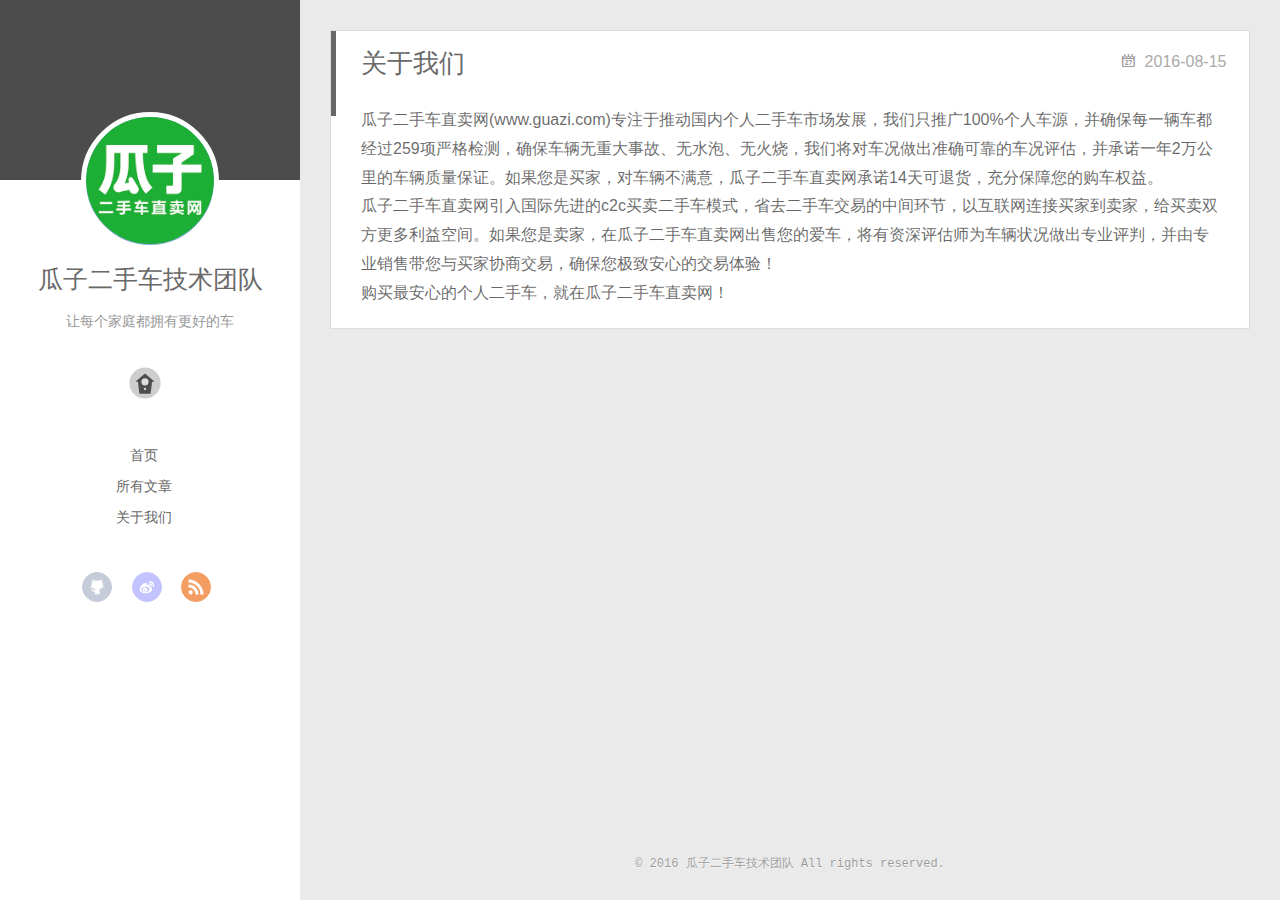
==== about/index.html @ db6eb329 "Site updated: 2016-08-16 14:58:33" ====
<!DOCTYPE html>
<html>
<head>
  <meta charset="utf-8">
  
  <meta http-equiv="X-UA-Compatible" content="IE=edge" >
  <title>关于我们 | 瓜子二手车技术博客</title>
  <meta name="viewport" content="width=device-width, initial-scale=1, maximum-scale=1">
  <meta name="description" content="瓜子二手车直卖网(www.guazi.com)专注于推动国内个人二手车市场发展，我们只推广100%个人车源，并确保每一辆车都经过259项严格检测，确保车辆无重大事故、无水泡、无火烧，我们将对车况做出准确可靠的车况评估，并承诺一年2万公里的车辆质量保证。如果您是买家，对车辆不满意，瓜子二手车直卖网承诺14天可退货，充分保障您的购车权益。瓜子二手车直卖网引入国际先进的c2c买卖二手车模式，省去二手车交">
<meta property="og:type" content="website">
<meta property="og:title" content="关于我们">
<meta property="og:url" content="http://yoursite.com/about/index.html">
<meta property="og:site_name" content="瓜子二手车技术博客">
<meta property="og:description" content="瓜子二手车直卖网(www.guazi.com)专注于推动国内个人二手车市场发展，我们只推广100%个人车源，并确保每一辆车都经过259项严格检测，确保车辆无重大事故、无水泡、无火烧，我们将对车况做出准确可靠的车况评估，并承诺一年2万公里的车辆质量保证。如果您是买家，对车辆不满意，瓜子二手车直卖网承诺14天可退货，充分保障您的购车权益。瓜子二手车直卖网引入国际先进的c2c买卖二手车模式，省去二手车交">
<meta property="og:updated_time" content="2016-08-15T08:13:19.000Z">
<meta name="twitter:card" content="summary">
<meta name="twitter:title" content="关于我们">
<meta name="twitter:description" content="瓜子二手车直卖网(www.guazi.com)专注于推动国内个人二手车市场发展，我们只推广100%个人车源，并确保每一辆车都经过259项严格检测，确保车辆无重大事故、无水泡、无火烧，我们将对车况做出准确可靠的车况评估，并承诺一年2万公里的车辆质量保证。如果您是买家，对车辆不满意，瓜子二手车直卖网承诺14天可退货，充分保障您的购车权益。瓜子二手车直卖网引入国际先进的c2c买卖二手车模式，省去二手车交">
  
  
    <link rel="icon" href="/img/favicon.png">
  
  <link rel="stylesheet" href="/css/style.css">
</head>

<body>
  <div id="container">
    <div class="left-col">
    <div class="overlay"></div>
<div class="intrude-less">
	<header id="header" class="inner">
		<a href="/" class="profilepic">
			
			<img src="/img/avatar.png" class="js-avatar" style="width: 100%;height: 100%;opacity: 1;">
			
		</a>

		<hgroup>
		  <h1 class="header-author"><a href="/">瓜子二手车技术团队</a></h1>
		</hgroup>

		
		<p class="header-subtitle">让每个家庭都拥有更好的车</p>
		

		
			<div class="switch-btn">
				<div class="icon">
					<div class="icon-ctn">
						<div class="icon-wrap icon-house" data-idx="0">
							<div class="birdhouse"></div>
							<div class="birdhouse_holes"></div>
						</div>
						<div class="icon-wrap icon-ribbon hide" data-idx="1">
							<div class="ribbon"></div>
						</div>
						
						<div class="icon-wrap icon-link hide" data-idx="2">
							<div class="loopback_l"></div>
							<div class="loopback_r"></div>
						</div>
						
						
					</div>
					
				</div>
				<div class="tips-box hide">
					<div class="tips-arrow"></div>
					<ul class="tips-inner">
						<li>Menu</li>
						<li>Tags</li>
						
						<li>Links</li>
						
						
					</ul>
				</div>
			</div>
		

		<div class="switch-area">
			<div class="switch-wrap">
				<section class="switch-part switch-part1">
					<nav class="header-menu">
						<ul>
						
							<li><a href="/">首页</a></li>
				        
							<li><a href="/archives">所有文章</a></li>
				        
							<li><a href="/about">关于我们</a></li>
				        
						</ul>
					</nav>
					<nav class="header-nav">
						<div class="social">
							
								<a class="github" target="_blank" href="https://github.com/GuaziTech" title="github">github</a>
					        
								<a class="weibo" target="_blank" href="http://weibo.com/u/5507899160" title="weibo">weibo</a>
					        
								<a class="rss" target="_blank" href="/atom.xml" title="rss">rss</a>
					        
						</div>
					</nav>
				</section>
				
				
				<section class="switch-part switch-part2">
					<div class="widget tagcloud" id="js-tagcloud">
						
					</div>
				</section>
				
				
				
				<section class="switch-part switch-part3">
					<div id="js-friends">
					
			          <a target="_blank" class="main-nav-link switch-friends-link" href="http://localhost:4000/">奥巴马的博客</a>
			        
			          <a target="_blank" class="main-nav-link switch-friends-link" href="http://localhost:4000/">卡卡的美丽传说</a>
			        
			          <a target="_blank" class="main-nav-link switch-friends-link" href="http://localhost:4000/">本泽马的博客</a>
			        
			          <a target="_blank" class="main-nav-link switch-friends-link" href="http://localhost:4000/">吉格斯的博客</a>
			        
			          <a target="_blank" class="main-nav-link switch-friends-link" href="http://localhost:4000/">习大大大不同</a>
			        
			          <a target="_blank" class="main-nav-link switch-friends-link" href="http://localhost:4000/">托蒂的博客</a>
			        
			        </div>
				</section>
				

				
			</div>
		</div>
	</header>				
</div>

    </div>
    <div class="mid-col">
      <nav id="mobile-nav">
  	<div class="overlay">
  		<div class="slider-trigger"></div>
  		<h1 class="header-author js-mobile-header hide">瓜子二手车技术团队</h1>
  	</div>
	<div class="intrude-less">
		<header id="header" class="inner">
			<div class="profilepic">
				
					<img src="/img/avatar.png" class="js-avatar" style="width: 100%;height: 100%;opacity: 1;">
				
			</div>
			<hgroup>
			  <h1 class="header-author">瓜子二手车技术团队</h1>
			</hgroup>
			
			<p class="header-subtitle">让每个家庭都拥有更好的车</p>
			
			<nav class="header-menu">
				<ul>
				
					<li><a href="/">首页</a></li>
		        
					<li><a href="/archives">所有文章</a></li>
		        
					<li><a href="/about">关于我们</a></li>
		        
		        <div class="clearfix"></div>
				</ul>
			</nav>
			<nav class="header-nav">
				<div class="social">
					
						<a class="github" target="_blank" href="https://github.com/GuaziTech" title="github">github</a>
			        
						<a class="weibo" target="_blank" href="http://weibo.com/u/5507899160" title="weibo">weibo</a>
			        
						<a class="rss" target="_blank" href="/atom.xml" title="rss">rss</a>
			        
				</div>
			</nav>
		</header>			
	</div>
</nav>

      <div class="body-wrap"><article id="page-undefined" class="article article-type-page" itemscope itemprop="blogPost">
  
    <div class="article-meta">
      <a href="/about/index.html" class="article-date">
  	<time datetime="2016-08-15T08:13:19.000Z" itemprop="datePublished">2016-08-15</time>
</a>
    </div>
  
  <div class="article-inner">
    
      <input type="hidden" class="isFancy" />
    
    
      <header class="article-header">
        
  
    <h1 class="article-title" itemprop="name">
      关于我们
    </h1>
  

      </header>
      
      <div class="article-info article-info-post">
        
        

        <div class="clearfix"></div>
      </div>
      
    
    <div class="article-entry" itemprop="articleBody">
      
        <p>瓜子二手车直卖网(www.guazi.com)专注于推动国内个人二手车市场发展，我们只推广100%个人车源，并确保每一辆车都经过259项严格检测，确保车辆无重大事故、无水泡、无火烧，我们将对车况做出准确可靠的车况评估，并承诺一年2万公里的车辆质量保证。如果您是买家，对车辆不满意，瓜子二手车直卖网承诺14天可退货，充分保障您的购车权益。<br>瓜子二手车直卖网引入国际先进的c2c买卖二手车模式，省去二手车交易的中间环节，以互联网连接买家到卖家，给买卖双方更多利益空间。如果您是卖家，在瓜子二手车直卖网出售您的爱车，将有资深评估师为车辆状况做出专业评判，并由专业销售带您与买家协商交易，确保您极致安心的交易体验！<br>购买最安心的个人二手车，就在瓜子二手车直卖网！</p>

      
    </div>
    
  </div>
  
    
  
</article>








</div>
      <footer id="footer">
  <div class="outer">
    <div id="footer-info">
	<div class="footer-left">
    		&copy; 2016 瓜子二手车技术团队
	<span>All rights reserved.</span>
    	</div>
    </div>
  </div>
</footer>
    </div>
    
  <link rel="stylesheet" href="/fancybox/jquery.fancybox.css">


<script>
	var yiliaConfig = {
		fancybox: true,
		mathjax: true,
		animate: false,
		isHome: false,
		isPost: false,
		isArchive: false,
		isTag: false,
		isCategory: false,
		open_in_new: false,
		root: /
	}
</script>
<script src="http://7.url.cn/edu/jslib/comb/require-2.1.6,jquery-1.9.1.min.js"></script>
<script src="/js/main.js"></script>






<script type="text/x-mathjax-config">
MathJax.Hub.Config({
    tex2jax: {
        inlineMath: [ ['$','$'], ["\\(","\\)"]  ],
        processEscapes: true,
        skipTags: ['script', 'noscript', 'style', 'textarea', 'pre', 'code']
    }
});

MathJax.Hub.Queue(function() {
    var all = MathJax.Hub.getAllJax(), i;
    for(i=0; i < all.length; i += 1) {
        all[i].SourceElement().parentNode.className += ' has-jax';                 
    }       
});
</script>

<script type="text/javascript" src="http://cdn.mathjax.org/mathjax/latest/MathJax.js?config=TeX-AMS-MML_HTMLorMML">
</script>


  </div>
</body>
</html>
---- css/style.css ----
body {
  width: 100%;
}
body:before,
body:after {
  content: "";
  display: table;
}
body:after {
  clear: both;
}
@font-face {
  font-family: 'FontAwesome';
  src: url("fonts/fontawesome-webfont.eot");
  src: url("fonts/fontawesome-webfont.eot?#iefix") format("embedded-opentype"), url("fonts/fontawesome-webfont.woff") format("woff"), url("fonts/fontawesome-webfont.ttf") format("truetype"), url("fonts/fontawesome-webfont.svgz#FontAwesomeRegular") format("svg"), url("fonts/fontawesome-webfont.svg#FontAwesomeRegular") format("svg");
  font-weight: normal;
  font-style: normal;
}
html,
body,
div,
span,
applet,
object,
iframe,
h1,
h2,
h3,
h4,
h5,
h6,
p,
blockquote,
pre,
a,
abbr,
acronym,
address,
big,
cite,
code,
del,
dfn,
em,
img,
ins,
kbd,
q,
s,
samp,
small,
strike,
strong,
sub,
sup,
tt,
var,
dl,
dt,
dd,
ol,
ul,
li,
fieldset,
form,
label,
legend,
table,
caption,
tbody,
tfoot,
thead,
tr,
th,
td {
  margin: 0;
  padding: 0;
  border: 0;
  outline: 0;
  font-weight: inherit;
  font-style: inherit;
  font-family: inherit;
  font-size: 100%;
  vertical-align: baseline;
}
body {
  line-height: 1;
  color: #000;
  background: #fff;
}
ol,
ul {
  list-style: none;
}
table {
  border-collapse: separate;
  border-spacing: 0;
  vertical-align: middle;
}
caption,
th,
td {
  text-align: left;
  font-weight: normal;
  vertical-align: middle;
}
a img {
  border: none;
}
ol {
  list-style: decimal;
  padding-left: 20px;
}
ul {
  list-style: none;
}
input,
button {
  margin: 0;
  padding: 0;
}
input::-moz-focus-inner,
button::-moz-focus-inner {
  border: 0;
  padding: 0;
}
@font-face {
  font-family: FontAwesome;
  font-style: normal;
  font-weight: normal;
  src: url("fonts/fontawesome-webfont.eot?v=#4.0.3");
  src: url("fonts/fontawesome-webfont.eot?#iefix&v=#4.0.3") format("embedded-opentype"), url("fonts/fontawesome-webfont.woff?v=#4.0.3") format("woff"), url("fonts/fontawesome-webfont.ttf?v=#4.0.3") format("truetype"), url("fonts/fontawesome-webfont.svg#fontawesomeregular?v=#4.0.3") format("svg");
}
html,
body,
#container {
  height: 100%;
}
body {
  font-family: "微软雅黑", "HelveticaNeue-Light", "Helvetica Neue Light", "Helvetica Neue", Helvetica, Arial, sans-serif;
  font-size: 16px;
  background: #fff;
  color: rgba(0,0,0,0.6);
  -webkit-overflow-scrolling: touch;
}
h1,
h2,
h3 {
  display: block;
}
h1 {
  font-size: 1.5em;
}
h2 {
  font-size: 1.3em;
}
h3 {
  font-size: 1.1em;
}
h4,
h5,
h6 {
  font-size: 1em;
}
a {
  text-decoration: none;
  outline-width: 0;
  color: #258fb8;
  outline: none;
}
.alignleft {
  float: left;
}
.alignright {
  float: right;
}
.clearfix {
  *zoom: 1;
}
.clearfix:after {
  content: "";
  display: table;
  clear: both;
}
.inner {
  width: 1000px;
  margin: 0 auto;
}
.hide {
  display: none;
}
@media screen and (max-width: 1040px) {
  .inner {
    width: 100%;
  }
}
#container {
  position: relative;
  min-height: 100%;
}
#container #mobile-nav {
  display: none;
}
#container #mobile-nav .overlay {
  height: 110px;
  position: absolute;
  width: 100%;
  background: #4d4d4d;
}
#container #mobile-nav .overlay.fixed {
  position: fixed;
  height: 42px;
  z-index: 99;
}
#container #mobile-nav #header {
  padding: 10px 0 0 0;
}
#container #mobile-nav #header .profilepic {
  display: block;
  position: relative;
  z-index: 100;
}
#container #mobile-nav #header .header-menu {
  height: auto;
  margin: 10px;
}
#container #mobile-nav #header .header-menu ul {
  text-align: center;
  cursor: default;
}
#container #mobile-nav #header .header-menu li {
  display: inline-block;
  margin: 3px;
}
#container .left-col {
  background: #fff;
  width: 300px;
  position: fixed;
  opacity: 1;
  -webkit-transition: all 0.2s ease-in;
  -moz-transition: all 0.2s ease-in;
  -ms-transition: all 0.2s ease-in;
  transition: all 0.2s ease-in;
  height: 100%;
}
#container .left-col .overlay {
  width: 100%;
  height: 180px;
  background-color: #000;
  position: absolute;
  opacity: 0.7;
}
#container .left-col .intrude-less {
  width: 76%;
  text-align: center;
  margin: 112px auto 0;
}
#container .mid-col {
  position: absolute;
  right: 0;
  min-height: 100%;
  background: #eaeaea;
  left: 300px;
  width: auto;
}
@media screen and (max-width: 800px) {
  #container .left-col {
    display: none;
  }
  #container .mid-col {
    left: 0;
  }
  #container #header .header-nav {
    position: relative;
  }
  #container .header-author.fixed {
    position: fixed;
    top: -13px;
    width: 100%;
    color: #ddd;
  }
  #container .overlay .slider-trigger {
    position: absolute;
    z-index: 101;
    bottom: 0;
    left: 0;
    width: 42px;
    height: 42px;
  }
  #container .overlay .slider-trigger:hover {
    background: #444;
  }
  #container .overlay .slider-trigger:before {
    color: #ddd;
    content: "\f00b";
    font: 16px FontAwesome;
    width: 16px;
    height: 16px;
    margin-left: 9px;
    margin-top: 14px;
    display: block;
  }
  #container .article-header {
    border-left: none;
    padding: 0;
    border-bottom: 1px dotted #ddd;
  }
  #container .article-header h1 {
    margin-bottom: 10px;
  }
  #container .header-subtitle {
    padding: 0 24px;
  }
  #container .article-info-index.article-info {
    padding-top: 10px;
    margin: 0;
    border-top: 1px solid #ddd;
  }
  #container .article-info-post.article-info {
    margin: 0;
    padding-top: 10px;
    border: none;
  }
  #container .article-more-link a {
    float: right;
  }
  #container #viewer-box .viewer-box-l {
    font-size: 14px;
  }
  #container .article {
    padding: 10px;
    margin: 10px;
    font-size: 14px;
  }
  #container .article .article-entry {
    padding-left: 0;
    padding-right: 0;
    padding-top: 10px;
  }
  #container .article .article-title {
    font-size: 18px;
    max-width: 185px;
    display: block;
    margin: 0;
  }
  #container .article .article-meta {
    width: auto;
    height: 30px;
    margin-top: -5px;
    position: ralative;
  }
  #container .article .article-meta .article-date {
    font-size: 12px;
    border-radius: 0;
    color: #666;
    background: none;
    height: auto;
    padding: 0;
    margin: 0;
    width: 100%;
    text-align: left;
    margin-left: 10px;
  }
  #container .article .article-meta .article-date time {
    width: auto;
    float: right;
    margin-right: 10px;
  }
  #container .article .article-meta .article-tag-list {
    margin-top: 7px;
    position: absolute;
    right: 10px;
    top: 0;
  }
  #container .article .article-meta .article-tag-list:before {
    float: left;
    margin-top: 1px;
    left: 0;
  }
  #container .article .article-meta .article-tag-list .article-tag-list-item {
    float: left;
    padding-left: 0;
    width: auto;
    max-width: 83px;
  }
  #container .article .article-meta .article-category {
    margin-top: 7px;
    position: absolute;
    right: 10px;
    top: -30px;
  }
  #container .article .article-meta .article-category:before {
    float: left;
    margin-top: 1px;
    left: 15px;
  }
  #container .article .article-meta .article-category .article-category-link {
    max-width: 83px;
    width: auto;
    padding-left: 10px;
  }
  #container .article .article-nav-link-wrap {
    margin: 5px 0;
  }
  #container .article .article-nav-link-wrap strong {
    float: left;
    margin-right: 5px;
  }
  #container .article #article-nav-older {
    float: none;
    display: block;
  }
  #container .share {
    padding: 3px 10px;
  }
  #container .duoshuo {
    padding: 0 13px;
  }
  #container #disqus_thread {
    padding: 0 13px;
  }
  #container #mobile-nav {
    display: block;
  }
  #container #page-nav .extend {
    opacity: 1;
  }
  #container .instagram .open-ins {
    left: 2px;
    top: -30px;
    color: #aaa;
  }
  #container .info-on-right {
    float: initial;
  }
  #container .archives-wrap {
    margin: 10px 10px 0px;
    padding: 10px;
  }
  #container .archives-wrap .archive-article-title {
    font-size: 14px;
  }
  #container .archives-wrap .archive-year-wrap {
    position: relative;
    padding: 0 0 0 0;
  }
  #container .archives-wrap .archive-year-wrap a {
    padding: 0 0 0 0;
  }
  #container .archives-wrap .article-meta .archive-article-date {
    font-size: 12px;
    margin-right: 10px;
    margin-top: -5px;
  }
  #container .archives-wrap .article-meta .article-tag-list-link {
    font-size: 12px;
  }
  #container .archives .archive-article {
    padding: 10px 0;
    margin-left: 0;
  }
  #container #footer .footer-left {
    float: initial;
    margin-bottom: 10px;
  }
  #container #footer .footer-right {
    float: initial;
  }
}
.header-author {
  text-align: center;
  margin: 0.67em 0;
  font-family: Roboto, "Roboto", serif;
  font-size: 25px;
  -webkit-transition: 0.3s;
  -moz-transition: 0.3s;
  -ms-transition: 0.3s;
  transition: 0.3s;
}
#header {
  width: 100%;
}
#header a {
  color: #696969;
}
#header a:hover {
  color: #b0a0aa;
}
#header .profilepic {
  text-align: center;
  display: block;
  border: 5px solid #fff;
  border-radius: 300px;
  width: 128px;
  height: 128px;
  margin: 0 auto;
  position: relative;
  overflow: hidden;
  background: #88acdb;
  -webkit-transition: all 0.2s ease-in;
  display: -webkit-box;
  -webkit-box-orient: horizontal;
  -webkit-box-pack: center;
  -webkit-box-align: center;
  text-align: center;
}
#header .profilepic img {
  width: 20%;
  height: 20%;
  border-radius: 300px;
  opacity: 0;
  -webkit-transition: all 0.2s ease-in;
}
#header .profilepic img.show {
  width: 100%;
  height: 100%;
  opacity: 1;
}
#header .header-subtitle {
  text-align: center;
  color: #999;
  font-size: 14px;
  line-height: 25px;
  overflow: hidden;
  text-overflow: ellipsis;
  display: -webkit-box;
  -webkit-line-clamp: 2;
  -webkit-box-orient: vertical;
}
#header .header-menu {
  font-weight: 300;
  line-height: 31px;
  cursor: pointer;
  text-transform: uppercase;
  float: none;
  min-height: 150px;
  margin-left: -12px;
  text-align: center;
  display: -webkit-box;
  -webkit-box-orient: horizontal;
  -webkit-box-pack: center;
  -webkit-box-align: center;
}
#header .header-menu li {
  cursor: default;
}
#header .header-menu li a {
  font-size: 14px;
  min-width: 300px;
}
#header .switch-area {
  position: relative;
  width: 100%;
  overflow: hidden;
  min-height: 500px;
  font-size: 14px;
}
#header .switch-area .switch-wrap {
  -webkit-transition: -webkit-transform 0.3s ease-in;
  -moz-transition: -moz-transform 0.3s ease-in;
  -ms-transition: -ms-transform 0.3s ease-in;
  transition: transform 0.3s ease-in;
  position: relative;
}
#header .turn-left {
  -webkit-transform: translate(-100%, 0);
  -moz-transform: translate(-100%, 0);
  -ms-transform: translate(-100%, 0);
  transform: translate(-100%, 0);
}
#header .header-nav {
  width: 100%;
  position: absolute;
  -webkit-transition: -webkit-transform 0.3s ease-in;
  -moz-transition: -moz-transform 0.3s ease-in;
  -ms-transition: -ms-transform 0.3s ease-in;
  transition: transform 0.3s ease-in;
}
#header .header-nav .social {
  margin-right: 15px;
  margin-top: 10px;
  text-align: center;
}
#header .header-nav .social a {
  border-radius: 50%;
  display: -moz-inline-stack;
  display: inline-block;
  vertical-align: middle;
  *vertical-align: auto;
  zoom: 1;
  *display: inline;
  text-indent: -9999px;
  margin: 0 8px 15px 8px;
  opacity: 0.7;
  width: 28px;
  height: 28px;
  -webkit-transition: 0.3s;
  -moz-transition: 0.3s;
  -ms-transition: 0.3s;
  transition: 0.3s;
}
#header .header-nav .social a:hover {
  opacity: 1;
}
#header .header-nav .social a:last-of-type {
  margin-right: 0;
}
#header .header-nav .social a.weibo {
  background: url("/img/weibo.png") center no-repeat #aaf;
  border: 1px solid #aaf;
}
#header .header-nav .social a.weibo:hover {
  border: 1px solid #aaf;
}
#header .header-nav .social a.rss {
  background: url("/img/rss.png") center no-repeat #ef7522;
  border: 1px solid #ef7522;
}
#header .header-nav .social a.rss:hover {
  border: 1px solid #cf5d0f;
}
#header .header-nav .social a.github {
  background: url("/img/github.png") center no-repeat #afb6ca;
  border: 1px solid #afb6ca;
}
#header .header-nav .social a.github:hover {
  border: 1px solid #909ab6;
}
#header .header-nav .social a.facebook {
  background: url("/img/facebook.png") center no-repeat #3b5998;
  border: 1px solid #3b5998;
}
#header .header-nav .social a.facebook:hover {
  border: 1px solid #2d4373;
}
#header .header-nav .social a.google {
  background: url("/img/google.png") center no-repeat #c83d20;
  border: 1px solid #c83d20;
}
#header .header-nav .social a.google:hover {
  border: 1px solid #9c3019;
}
#header .header-nav .social a.twitter {
  background: url("/img/twitter.png") center no-repeat #55cff8;
  border: 1px solid #55cff8;
}
#header .header-nav .social a.twitter:hover {
  border: 1px solid #24c1f6;
}
#header .header-nav .social a.linkedin {
  background: url("/img/linkedin.png") center no-repeat #005a87;
  border: 1px solid #005a87;
}
#header .header-nav .social a.linkedin:hover {
  border: 1px solid #006b98;
}
#header .header-nav .social a.zhihu {
  background: url("/img/zhihu.png") center no-repeat #0078d8;
  border: 1px solid #0078d8;
}
#header .header-nav .social a.zhihu:hover {
  border: 1px solid #0078d8;
}
#header .header-nav .social a.douban {
  background: url("/img/douban.png") center no-repeat #06c611;
  border: 1px solid #06c611;
}
#header .header-nav .social a.douban:hover {
  border: 1px solid #06c611;
}
#header .header-nav .social a.mail {
  background: url("/img/mail.png") center no-repeat #005a87;
  border: 1px solid #005a87;
}
#header .header-nav .social a.mail:hover {
  border: 1px solid #006b98;
}
#header .switch-part {
  width: 100%;
  position: absolute;
}
#header .switch-part1 {
  left: 0;
}
#header .switch-part2 {
  left: 100%;
  top: 20px;
  overlay-x: hidden;
  overflow-y: auto;
  max-height: 200px;
}
#header .switch-part3 {
  left: 200%;
  line-height: 30px;
}
#header .switch-part3 .switch-friends-link {
  margin-right: 9px;
  border-radius: 3px;
  padding: 5px;
}
#header .switch-part3 .switch-friends-link:hover {
  background: #88acdb;
  color: #fff;
}
#header .switch-part4 {
  left: 300%;
  text-align: left;
  line-height: 30px;
}
.duoshuo {
  padding: 0 40px;
}
#disqus_thread {
  padding: 0 40px;
}
.archives-wrap {
  position: relative;
  margin: 0 30px;
  padding-right: 60px;
  border-bottom: 1px solid #eee;
  background: #fff;
}
.archives-wrap:first-child {
  margin-top: 30px;
}
.archives-wrap:last-child {
  margin-bottom: 80px;
}
.archives-wrap .archive-year-wrap {
  line-height: 35px;
  width: 200px;
  position: absolute;
  padding-top: 15px;
  font-size: 1.8em;
}
.archives-wrap .archive-year-wrap a {
  color: #666;
  font-weight: bold;
  padding-left: 48px;
}
.archives {
  position: relative;
}
.archives .article-info {
  border: none;
}
.archives .archive-article {
  margin-left: 200px;
  padding: 20px 0;
  border-bottom: 1px solid #eee;
  border-top: 1px solid #fff;
  position: relative;
}
.archives .archive-article:first-child {
  border-top: none;
}
.archives .archive-article:last-child {
  border-bottom: none;
}
.archives .archive-article-title {
  font-size: 16px;
  color: #333;
  -webkit-transition: color 0.3s;
  -moz-transition: color 0.3s;
  -ms-transition: color 0.3s;
  transition: color 0.3s;
}
.archives .archive-article-title:hover {
  color: #657b83;
}
.archives .archive-article-title span {
  display: block;
  color: #a8a8a8;
  font-size: 12px;
  line-height: 14px;
  height: 7px;
  padding-left: 2px;
}
.archives .archive-article-title span:before {
  display: inline-block;
  content: "“";
  font-family: serif;
  font-size: 30px;
  float: left;
  margin: 4px 4px 0 -12px;
  color: #c8c8c8;
}
.archive-article-inner .archive-article-header {
  position: relative;
}
.archive-article-inner .article-meta {
  position: relative;
  float: right;
  margin-top: -10px;
  color: #555;
  background: none;
  text-align: right;
  width: auto;
}
.archive-article-inner .article-meta .article-date time {
  color: #aaa;
}
.archive-article-inner .article-meta .archive-article-date,
.archive-article-inner .article-meta .article-tag-list {
  margin-right: 30px;
  display: -moz-inline-stack;
  display: inline-block;
  vertical-align: middle;
  zoom: 1;
  color: #666;
  font-size: 14px;
}
.archive-article-inner .article-meta .archive-article-date {
  cursor: default;
  font-size: 12px;
  margin-bottom: 5px;
  margin-top: -10px;
}
.archive-article-inner .article-meta .archive-article-date time:before {
  content: "\f073";
  color: #999;
  position: relative;
  margin-right: 10px;
  font: 16px FontAwesome;
}
.archive-article-inner .article-meta .article-category:before {
  float: left;
  margin-top: 1px;
  left: 15px;
}
.archive-article-inner .article-meta .article-category .article-category-link {
  width: auto;
  max-width: 83px;
  padding-left: 10px;
}
.archive-article-inner .article-meta .article-tag-list {
  margin-top: 0px;
}
.archive-article-inner .article-meta .article-tag-list:before {
  left: 15px;
}
.archive-article-inner .article-meta .article-tag-list .article-tag-list-item {
  display: inline-block;
  width: auto;
  max-width: 83px;
  padding-left: 8px;
  font-size: 12px;
}
.body-wrap {
  margin-bottom: 80px;
}
.article {
  margin: 30px;
  position: relative;
  border: 1px solid #ddd;
  background: #fff;
  -webkit-transition: all 0.2s ease-in;
}
.article.show {
  visibility: visible;
  -webkit-animation: cd-bounce-1 0.6s;
  -moz-animation: cd-bounce-1 0.6s;
  -webkit-animation: cd-bounce-1 0.6s;
  -moz-animation: cd-bounce-1 0.6s;
  -ms-animation: cd-bounce-1 0.6s;
  animation: cd-bounce-1 0.6s;
}
.article.hidden {
  visibility: hidden;
}
.article img {
  max-width: 100%;
}
@-webkit-keyframes cd-bounce-1 {
  0% {
    opacity: 0;
    -webkit-transform: scale(1);
  }
  60% {
    opacity: 1;
    -webkit-transform: scale(1.01);
  }
  100% {
    -webkit-transform: scale(1);
  }
}
@-moz-keyframes cd-bounce-1 {
  0% {
    opacity: 0;
    -moz-transform: scale(1);
  }
  60% {
    opacity: 1;
    -moz-transform: scale(1.01);
  }
  100% {
    -moz-transform: scale(1);
  }
}
.article-index {
  margin-left: 200px;
  padding: 15px 0;
  margin-right: 75px;
}
.article-index .brief {
  display: block;
  color: #a8a8a8;
  font-size: 12px;
  line-height: 14px;
  height: 7px;
  padding-left: 2px;
}
.article-index .brief:before {
  display: inline-block;
  content: "“";
  font-family: serif;
  font-size: 30px;
  float: left;
  margin: 4px 4px 0 -12px;
  color: #c8c8c8;
}
.article-title {
  color: #696969;
  margin-left: 0px;
  font-weight: 300;
  line-height: 35px;
  margin-bottom: 20px;
  font-size: 26px;
  -webkit-transition: color 0.3s;
  -moz-transition: color 0.3s;
  -o-transition: color 0.3s;
  -webkit-transition: color 0.3s;
  -moz-transition: color 0.3s;
  -ms-transition: color 0.3s;
  transition: color 0.3s;
}
.article-title:hover {
  color: #b0a0aa;
}
.article-inner {
  position: relative;
  margin-bottom: 20px;
}
.article-header {
  border-left: 5px solid;
  padding: 15px 0px 15px 25px;
}
.article-info.info-on-right {
  margin: 10px 0 0 0;
  float: right;
}
.article-info-index.article-info {
  padding-top: 20px;
  margin: 30px 30px 0 30px;
  border-top: 1px solid #ddd;
}
.article-info-post.article-info {
  padding: 0;
  border: none;
  margin: -30px 0 20px 30px;
}
.article-entry {
  line-height: 1.8em;
  padding-right: 30px;
  padding-left: 30px;
}
.article-entry p {
  margin-top: 10px;
}
.article-entry p code,
.article-entry li code {
  padding: 1px 3px;
  margin: 0 3px;
  background: #ddd;
  border: 1px solid #ccc;
  font-family: Menlo, Monaco, "Andale Mono", "lucida console", "Courier New", monospace;
  word-wrap: break-word;
  font-size: 14px;
}
.article-entry blockquote {
  background: #ddd;
  border-left: 5px solid #ccc;
  padding: 15px 20px;
  margin-top: 10px;
  border-left: 5px solid #657b83;
  background: #f6f6f6;
}
.article-entry blockquote p {
  margin-top: 0;
}
.article-entry em {
  font-style: italic;
}
.article-entry ul li:before {
  content: "";
  width: 6px;
  height: 6px;
  border: 1px solid #999;
  border-radius: 10px;
  background: #aaa;
  display: inline-block;
  margin-right: 10px;
  float: left;
  margin-top: 12px;
}
.article-entry ul,
.article-entry ol {
  font-size: 14px;
  margin: 10px 0px;
}
.article-entry li ul,
.article-entry li ol {
  margin-left: 30px;
}
.article-entry li ul li:before,
.article-entry li ol li:before {
  content: "";
  background: #dedede;
}
.article-entry h1 {
  margin-top: 30px;
}
.article-entry h2 {
  margin-top: 20px;
  font-weight: 300;
  color: #574c4c;
  padding-bottom: 5px;
  border-bottom: 1px solid #ddd;
}
.article-entry h3,
.article-entry h4,
.article-entry h5,
.article-entry h6 {
  margin-top: 20px;
  font-weight: 300;
  color: #574c4c;
  padding-bottom: 5px;
  border-bottom: 1px solid #ddd;
}
.article-entry video {
  max-width: 100%;
}
.article-entry strong {
  font-weight: bold;
}
.article-entry .caption {
  display: block;
  font-size: 0.8em;
  color: #aaa;
}
.article-entry hr {
  height: 0;
  margin-top: 20px;
  margin-bottom: 20px;
  border-left: 0;
  border-right: 0;
  border-top: 1px solid #ddd;
  border-bottom: 1px solid #fff;
}
.article-entry pre {
  font-size: 1/0.9em;
  line-height: 1.5;
  margin-top: 10px;
  padding: 5px 15px;
  overflow-x: auto;
  color: #657b83;
  font-size: 10px;
  border: 1px solid #ccc;
  text-shadow: 0 1px #444;
  font-family: Menlo, Monaco, "Andale Mono", "lucida console", "Courier New", monospace;
}
.article-entry pre code {
  font-size: 14px;
}
.article-entry table {
  width: 100%;
  border: 1px solid #dedede;
  margin: 15px 0;
  border-collapse: collapse;
}
.article-entry table tr,
.article-entry table td {
  height: 35px;
}
.article-entry table thead tr {
  background: #f8f8f8;
}
.article-entry table tbody tr:hover {
  background: #efefef;
}
.article-entry table td,
.article-entry table th {
  border: 1px solid #dedede;
  padding: 0 10px;
}
.article-entry figure table {
  border: none;
  width: auto;
  margin: 0;
}
.article-entry figure table tbody tr:hover {
  background: none;
}
.article-meta {
  width: 150px;
  font-size: 14;
  text-align: right;
  position: absolute;
  right: 0;
  top: 23px;
  text-align: center;
  z-index: 1;
}
.article-meta time {
  color: #aaa;
}
.article-meta time:before {
  color: #999;
  content: "\f073";
  font: 17px FontAwesome;
  margin-right: 10px;
}
.article-more-link {
  margin-top: 5px;
  text-align: right;
}
.article-more-link a {
  background: #4d4d4d;
  color: #fff;
  font-size: 12px;
  padding: 2px 8px 4px;
  line-height: 16px;
  -webkit-border-radius: 2px;
  -moz-border-radius: 2px;
  border-radius: 2px;
  -webkit-transition: background 0.3s;
  -moz-transition: background 0.3s;
  -ms-transition: background 0.3s;
  transition: background 0.3s;
}
.article-more-link a:hover {
  background: #3c3c3c;
}
.article-more-link a.hidden {
  visibility: hidden;
}
#article-nav {
  margin: 80px 0 30px 0;
  padding-bottom: 10px;
}
#article-nav .article-nav-link-wrap {
  margin: 0px 30px 0px 30px;
  font-size: 14px;
  color: #333;
}
#article-nav .article-nav-link-wrap .article-nav-title {
  display: inline-block;
  font-size: 12px;
  color: #aaa;
  -webkit-transition: color 0.3s;
  -moz-transition: color 0.3s;
  -ms-transition: color 0.3s;
  transition: color 0.3s;
}
#article-nav .article-nav-link-wrap strong {
  background: #ddd;
  color: #fff;
  border-radius: 100%;
  width: 15px;
  height: 15px;
  display: inline-block;
  text-align: center;
  -webkit-transition: background 0.3s;
  -moz-transition: background 0.3s;
  -ms-transition: background 0.3s;
  transition: background 0.3s;
}
#article-nav .article-nav-link-wrap:hover strong {
  background: #4d4d4d;
}
#article-nav .article-nav-link-wrap:hover .article-nav-title {
  color: #4d4d4d;
}
#article-nav #article-nav-older {
  float: right;
}
@-moz-keyframes cd-bounce-1 {
  0% {
    opacity: 0;
    -webkit-transform: scale(1);
    -moz-transform: scale(1);
    -ms-transform: scale(1);
    -o-transform: scale(1);
    -webkit-transform: scale(1);
    -moz-transform: scale(1);
    -ms-transform: scale(1);
    transform: scale(1);
  }
  60% {
    opacity: 1;
    -webkit-transform: scale(1.01);
    -moz-transform: scale(1.01);
    -ms-transform: scale(1.01);
    -o-transform: scale(1.01);
    -webkit-transform: scale(1.01);
    -moz-transform: scale(1.01);
    -ms-transform: scale(1.01);
    transform: scale(1.01);
  }
  100% {
    -webkit-transform: scale(1);
    -moz-transform: scale(1);
    -ms-transform: scale(1);
    -o-transform: scale(1);
    -webkit-transform: scale(1);
    -moz-transform: scale(1);
    -ms-transform: scale(1);
    transform: scale(1);
  }
}
@-webkit-keyframes cd-bounce-1 {
  0% {
    opacity: 0;
    -webkit-transform: scale(1);
    -moz-transform: scale(1);
    -ms-transform: scale(1);
    -o-transform: scale(1);
    -webkit-transform: scale(1);
    -moz-transform: scale(1);
    -ms-transform: scale(1);
    transform: scale(1);
  }
  60% {
    opacity: 1;
    -webkit-transform: scale(1.01);
    -moz-transform: scale(1.01);
    -ms-transform: scale(1.01);
    -o-transform: scale(1.01);
    -webkit-transform: scale(1.01);
    -moz-transform: scale(1.01);
    -ms-transform: scale(1.01);
    transform: scale(1.01);
  }
  100% {
    -webkit-transform: scale(1);
    -moz-transform: scale(1);
    -ms-transform: scale(1);
    -o-transform: scale(1);
    -webkit-transform: scale(1);
    -moz-transform: scale(1);
    -ms-transform: scale(1);
    transform: scale(1);
  }
}
@-o-keyframes cd-bounce-1 {
  0% {
    opacity: 0;
    -webkit-transform: scale(1);
    -moz-transform: scale(1);
    -ms-transform: scale(1);
    -o-transform: scale(1);
    -webkit-transform: scale(1);
    -moz-transform: scale(1);
    -ms-transform: scale(1);
    transform: scale(1);
  }
  60% {
    opacity: 1;
    -webkit-transform: scale(1.01);
    -moz-transform: scale(1.01);
    -ms-transform: scale(1.01);
    -o-transform: scale(1.01);
    -webkit-transform: scale(1.01);
    -moz-transform: scale(1.01);
    -ms-transform: scale(1.01);
    transform: scale(1.01);
  }
  100% {
    -webkit-transform: scale(1);
    -moz-transform: scale(1);
    -ms-transform: scale(1);
    -o-transform: scale(1);
    -webkit-transform: scale(1);
    -moz-transform: scale(1);
    -ms-transform: scale(1);
    transform: scale(1);
  }
}
@keyframes cd-bounce-1 {
  0% {
    opacity: 0;
    -webkit-transform: scale(1);
    -moz-transform: scale(1);
    -ms-transform: scale(1);
    -o-transform: scale(1);
    -webkit-transform: scale(1);
    -moz-transform: scale(1);
    -ms-transform: scale(1);
    transform: scale(1);
  }
  60% {
    opacity: 1;
    -webkit-transform: scale(1.01);
    -moz-transform: scale(1.01);
    -ms-transform: scale(1.01);
    -o-transform: scale(1.01);
    -webkit-transform: scale(1.01);
    -moz-transform: scale(1.01);
    -ms-transform: scale(1.01);
    transform: scale(1.01);
  }
  100% {
    -webkit-transform: scale(1);
    -moz-transform: scale(1);
    -ms-transform: scale(1);
    -o-transform: scale(1);
    -webkit-transform: scale(1);
    -moz-transform: scale(1);
    -ms-transform: scale(1);
    transform: scale(1);
  }
}
.archives-wrap {
  position: relative;
  margin: 0 30px;
  padding-right: 60px;
  border-bottom: 1px solid #eee;
  background: #fff;
}
.archives-wrap:first-child {
  margin-top: 30px;
}
.archives-wrap:last-child {
  margin-bottom: 80px;
}
.archives-wrap .archive-year-wrap {
  line-height: 35px;
  width: 200px;
  position: absolute;
  padding-top: 15px;
  font-size: 1.8em;
}
.archives-wrap .archive-year-wrap a {
  color: #666;
  font-weight: bold;
  padding-left: 48px;
}
.archives {
  position: relative;
}
.archives .article-info {
  border: none;
}
.archives .archive-article {
  margin-left: 200px;
  padding: 20px 0;
  border-bottom: 1px solid #eee;
  border-top: 1px solid #fff;
  position: relative;
}
.archives .archive-article:first-child {
  border-top: none;
}
.archives .archive-article:last-child {
  border-bottom: none;
}
.archives .archive-article-title {
  font-size: 16px;
  color: #333;
  -webkit-transition: color 0.3s;
  -moz-transition: color 0.3s;
  -ms-transition: color 0.3s;
  transition: color 0.3s;
}
.archives .archive-article-title:hover {
  color: #657b83;
}
.archives .archive-article-title span {
  display: block;
  color: #a8a8a8;
  font-size: 12px;
  line-height: 14px;
  height: 7px;
  padding-left: 2px;
}
.archives .archive-article-title span:before {
  display: inline-block;
  content: "“";
  font-family: serif;
  font-size: 30px;
  float: left;
  margin: 4px 4px 0 -12px;
  color: #c8c8c8;
}
.archive-article-inner .archive-article-header {
  position: relative;
}
.archive-article-inner .article-meta {
  position: relative;
  float: right;
  margin-top: -10px;
  color: #555;
  background: none;
  text-align: right;
  width: auto;
}
.archive-article-inner .article-meta .article-date time {
  color: #aaa;
}
.archive-article-inner .article-meta .archive-article-date,
.archive-article-inner .article-meta .article-tag-list {
  margin-right: 30px;
  display: -moz-inline-stack;
  display: inline-block;
  vertical-align: middle;
  zoom: 1;
  color: #666;
  font-size: 14px;
}
.archive-article-inner .article-meta .archive-article-date {
  cursor: default;
  font-size: 12px;
  margin-bottom: 5px;
  margin-top: -10px;
}
.archive-article-inner .article-meta .archive-article-date time:before {
  content: "\f073";
  color: #999;
  position: relative;
  margin-right: 10px;
  font: 16px FontAwesome;
}
.archive-article-inner .article-meta .article-category:before {
  float: left;
  margin-top: 1px;
  left: 15px;
}
.archive-article-inner .article-meta .article-category .article-category-link {
  width: auto;
  max-width: 83px;
  padding-left: 10px;
}
.archive-article-inner .article-meta .article-tag-list {
  margin-top: 0px;
}
.archive-article-inner .article-meta .article-tag-list:before {
  left: 15px;
}
.archive-article-inner .article-meta .article-tag-list .article-tag-list-item {
  display: inline-block;
  width: auto;
  max-width: 83px;
  padding-left: 8px;
  font-size: 12px;
}
.article-entry pre,
.article-entry .highlight {
  background: #272822;
  margin: 10px 0;
  padding: 10px 10px;
  overflow: auto;
  color: #4c4c4c;
  line-height: 22.400000000000002px;
}
.article-entry .highlight .gutter pre,
.article-entry .gist .gist-file .gist-data .line-numbers {
  color: #666;
}
.article-entry pre,
.article-entry code {
  font-family: "Source Code Pro", Consolas, Monaco, Menlo, Consolas, monospace;
}
.article-entry code {
  background: #eee;
  padding: 0 0.3em;
  border: none;
}
.article-entry pre {
  color: #fff;
}
.article-entry pre code {
  background: none;
  text-shadow: none;
  padding: 0;
  color: #fff;
}
.article-entry .highlight {
  border-radius: 4px;
}
.article-entry .highlight pre {
  border: none;
  margin: 0;
  padding: 0;
}
.article-entry .highlight table {
  margin: 0;
  width: auto;
}
.article-entry .highlight td {
  border: none;
  padding: 0;
}
.article-entry .highlight figcaption {
  font-size: 0.85em;
  color: highlight-comment;
  line-height: 1em;
  margin-bottom: 1em;
}
.article-entry .highlight figcaption:before,
.article-entry .highlight figcaption:after {
  content: "";
  display: table;
}
.article-entry .highlight figcaption:after {
  clear: both;
}
.article-entry .highlight figcaption a {
  float: right;
}
.article-entry .highlight .gutter pre {
  text-align: right;
  padding-right: 20px;
}
.article-entry .highlight .gutter pre .line {
  text-shadow: none;
}
.article-entry .highlight .line {
  font-size: 15px;
  height: 15px;
}
.article-entry .gist {
  margin: 0 -20px;
  border-style: solid;
  border-color: #ddd;
  border-width: 1px 0;
  background: #272822;
  padding: 15px 20px 15px 0;
}
.article-entry .gist .gist-file {
  border: none;
  font-family: "Source Code Pro", Consolas, Monaco, Menlo, Consolas, monospace;
  margin: 0;
}
.article-entry .gist .gist-file .gist-data {
  background: none;
  border: none;
}
.article-entry .gist .gist-file .gist-data .line-numbers {
  background: none;
  border: none;
  padding: 0 20px 0 0;
}
.article-entry .gist .gist-file .gist-data .line-data {
  padding: 0 !important;
}
.article-entry .gist .gist-file .highlight {
  margin: 0;
  padding: 0;
  border: none;
}
.article-entry .gist .gist-file .gist-meta {
  background: #272822;
  color: highlight-comment;
  font: 0.85em "Helvetica Neue", Helvetica, Arial, sans-serif;
  text-shadow: 0 0;
  padding: 0;
  margin-top: 1em;
  margin-left: 20px;
}
.article-entry .gist .gist-file .gist-meta a {
  color: #258fb8;
  font-weight: normal;
}
.article-entry .gist .gist-file .gist-meta a:hover {
  text-decoration: underline;
}
pre .comment {
  color: #75715e;
}
pre .keyword,
pre .function .keyword,
pre .class .params {
  color: #66d9ef;
}
pre .tag,
pre .doctype,
pre .params,
pre .function,
pre .css .value {
  color: #fff;
}
pre .css ~ * .tag,
pre .title,
pre .at_rule,
pre .at_rule .keyword,
pre .preprocessor,
pre .preprocessor .keyword {
  color: #f92672;
}
pre .attribute,
pre .built_in,
pre .class,
pre .css ~ * .class,
pre .function .title {
  color: #a6e22e;
}
pre .value,
pre .string {
  color: #e6db74;
}
pre .number {
  color: #7163d7;
}
pre .id,
pre .css ~ * .id {
  color: #fd971f;
}
#footer {
  font-size: 12px;
  font-family: Menlo, Monaco, "Andale Mono", "lucida console", "Courier New", monospace;
  text-shadow: 0 1px #fff;
  position: absolute;
  bottom: 30px;
  opacity: 0.6;
  width: 100%;
  text-align: center;
}
#footer .outer {
  padding: 0 30px;
}
.share {
  padding: 0px 75px 30px 40px;
  margin-bottom: 15px;
}
.back_home {
  float: right;
}
.back_home a {
  font-weight: bold;
  margin-left: 10px;
}
.back_home a:hover {
  color: #6e6e6e;
}
#page-nav {
  text-align: center;
  margin-top: 30px;
}
#page-nav .page-number {
  width: 20px;
  height: 20px;
  background: #4d4d4d;
  -webkit-border-radius: 50%;
  -moz-border-radius: 50%;
  border-radius: 50%;
  display: inline-block;
  color: #fff;
  line-height: 20px;
  font-size: 12px;
  margin: 0 3px 30px;
}
#page-nav .page-number:hover {
  background: #5e5e5e;
}
#page-nav .current {
  background: #88acdb;
  cursor: default;
}
#page-nav .current:hover {
  background: #88acdb;
}
#page-nav .extend {
  color: #4d4d4d;
  margin: 0 27px;
  opacity: 0;
}
#page-nav .extend:hover {
  color: #5e5e5e;
}
#page-nav:hover .extend {
  opacity: 1;
}
#post-instagram {
  padding: 30px;
}
#post-instagram .article-entry {
  padding-right: 0;
}
.instagram {
  position: relative;
  min-height: 500px;
}
.instagram .open-ins {
  display: block;
  padding: 10px 0;
  position: absolute;
  right: 28px;
  top: -75px;
  color: #333;
}
.instagram .open-ins:hover {
  color: #657b83;
}
.instagram .year {
  display: inline;
}
.instagram .album h1 em {
  font-style: normal;
  font-size: 14px;
  margin-left: 10px;
}
.instagram .album ul {
  min-height: 149px;
  padding-top: 17px;
  border-bottom: 1px solid #ddd;
  list-style: none;
}
.instagram .album li {
  position: relative;
  display: inline-block;
  min-width: 157px;
  margin: 0;
}
.instagram .album li:before {
  display: none;
}
.instagram .album div.img-box {
  position: relative;
  margin: 0 20px 10px;
  -webkit-box-shadow: 0 1px 0 rgba(255,255,255,0.4), 0 1px 0 1px rgba(255,255,255,0.1);
  -moz-box-shadow: 0 1px 0 rgba(255,255,255,0.4), 0 1px 0 1px rgba(255,255,255,0.1);
  -webkit-box-shadow: 0 1px 0 rgba(255,255,255,0.4), 0 1px 0 1px rgba(255,255,255,0.1);
  box-shadow: 0 1px 0 rgba(255,255,255,0.4), 0 1px 0 1px rgba(255,255,255,0.1);
}
.instagram .album div.img-box .img-bg {
  position: absolute;
  top: 0;
  left: 0;
  bottom: 0px;
  width: 100%;
  margin: -5px;
  padding: 5px;
  background: rgba(204,204,204,0.8);
  -webkit-box-shadow: 0 0 0 1px rgba(0,0,0,0.04), 0 1px 5px rgba(0,0,0,0.1);
  -moz-box-shadow: 0 0 0 1px rgba(0,0,0,0.04), 0 1px 5px rgba(0,0,0,0.1);
  -webkit-box-shadow: 0 0 0 1px rgba(0,0,0,0.04), 0 1px 5px rgba(0,0,0,0.1);
  box-shadow: 0 0 0 1px rgba(0,0,0,0.04), 0 1px 5px rgba(0,0,0,0.1);
  -webkit-transition: all 0.15s ease-out 0.1s;
  -moz-transition: all 0.15s ease-out 0.1s;
  -o-transition: all 0.15s ease-out 0.1s;
  -webkit-transition: all 0.15s ease-out 0.1s;
  -moz-transition: all 0.15s ease-out 0.1s;
  -ms-transition: all 0.15s ease-out 0.1s;
  transition: all 0.15s ease-out 0.1s;
  opacity: 0.2;
  cursor: pointer;
  display: block;
}
.instagram .album div.img-box .img-bg:hover {
  opacity: 0;
}
.instagram .album div.img-box img {
  width: 100%;
  height: auto;
  display: block;
}
@media screen and (max-width: 600px) {
  .instagram .album ul {
    margin-left: 0;
    padding: 0;
    text-align: center;
  }
  .instagram .album li {
    max-width: 300px;
  }
  .instagram .album div.img-box {
    margin: 0;
  }
}
.switch-btn {
  margin-left: 74px;
  margin-top: 23px;
  position: relative;
  width: 70px;
  text-align: center;
}
.switch-btn .tips-box {
  position: relative;
}
.switch-btn .tips-box .tips-arrow {
  width: 0;
  height: 0;
  border-left: 5px solid transparent;
  border-right: 5px solid transparent;
  border-bottom: 6px solid #000;
  opacity: 0.8;
  position: absolute;
  top: -6px;
  left: 30px;
}
.switch-btn .tips-box .tips-inner {
  padding: 5px 8px 4px 8px;
  background-color: #000;
  color: #fff;
  width: 80px;
  text-align: center;
  border-radius: 3px;
  opacity: 0.8;
  position: absolute;
  z-index: 99;
  left: -13px;
}
.switch-btn .tips-box .tips-inner li {
  padding: 4px 0;
  cursor: pointer;
  font-size: 13px;
  color: #ddd;
}
.switch-btn .tips-box .tips-inner li:hover {
  background: #111;
}
.switch-btn .icon {
  height: 32px;
  width: 32px;
  background: #cecece;
  border-radius: 100px;
  position: relative;
  overflow: hidden;
  display: inline-block;
  padding: 10px;
  -webkit-transform: scale(0.6);
  -moz-transform: scale(0.6);
  -ms-transform: scale(0.6);
  transform: scale(0.6);
  cursor: pointer;
}
.switch-btn .icon-ctn {
  width: 34px;
  height: 34px;
  position: relative;
  overflow: hidden;
}
.switch-btn .icon-ctn .birdhouse {
  width: 0;
  height: 0;
  position: absolute;
  top: 0;
  left: 0;
  border-style: solid;
  border-color: transparent transparent #4d4d4d transparent;
  border-width: 0 16px 14px;
}
.switch-btn .icon-ctn .birdhouse:after {
  content: '';
  position: absolute;
  top: 12px;
  left: -12px;
  border-style: solid;
  border-color: #4d4d4d transparent transparent transparent;
  border-width: 100px 12px;
}
.switch-btn .icon-ctn .birdhouse_holes {
  width: 12px;
  height: 12px;
  background: #ddd;
  position: absolute;
  -webkit-border-radius: 60px;
  -moz-border-radius: 60px;
  border-radius: 60px;
  left: 10px;
  top: 8px;
}
.switch-btn .icon-ctn .birdhouse_holes:after {
  content: '';
  position: absolute;
  width: 4px;
  height: 4px;
  background: #ccc;
  bottom: -8px;
  left: 4px;
  -webkit-border-radius: 60px;
  -moz-border-radius: 60px;
  border-radius: 60px;
}
.switch-btn .icon-ctn .ribbon {
  width: 12px;
  height: 20px;
  background: #333;
  margin: 2px 0 0 10px;
}
.switch-btn .icon-ctn .ribbon:after {
  content: '';
  position: absolute;
  left: 10px;
  top: 16px;
  width: 0;
  height: 0;
  border: solid #333;
  border-color: transparent #333 transparent #333;
  border-width: 6px 6px 8px 6px;
}
.switch-btn .icon-ctn .loopback_l {
  width: 10px;
  height: 5px;
  border-style: solid;
  border-width: 0px 3px 3px 3px;
  border-color: #333;
  border-radius: 0 0 50px 50px;
  position: absolute;
  top: 16px;
  left: 1px;
}
.switch-btn .icon-ctn .loopback_l:before {
  content: '';
  position: absolute;
  width: 0;
  height: 0;
  border-style: solid;
  border-width: 4px;
  border-color: transparent transparent transparent #333;
  bottom: 7px;
  left: 5px;
}
.switch-btn .icon-ctn .loopback_l:after {
  content: '';
  width: 5px;
  height: 5px;
  border-style: solid;
  border-width: 3px 0 0 3px;
  border-color: #333;
  border-radius: 50px 0 0 0;
  position: absolute;
  left: -3px;
  bottom: 5px;
}
.switch-btn .icon-ctn .loopback_r {
  width: 10px;
  height: 5px;
  border-style: solid;
  border-width: 3px 3px 0 3px;
  border-color: #333;
  border-radius: 50px 50px 0 0;
  position: absolute;
  top: 8px;
  right: 2px;
}
.switch-btn .icon-ctn .loopback_r:before {
  content: '';
  position: absolute;
  width: 0;
  height: 0;
  border-style: solid;
  border-width: 4px;
  border-color: transparent #333 transparent transparent;
  top: 7px;
  right: 5px;
}
.switch-btn .icon-ctn .loopback_r:after {
  content: '';
  width: 5px;
  height: 5px;
  border-style: solid;
  border-width: 0 3px 3px 0;
  border-color: #333;
  border-radius: 0 0 50px 0;
  position: absolute;
  left: 5px;
  top: 5px;
}
.switch-btn .icon-ctn .user {
  width: 12px;
  height: 14px;
  background: #333;
  border-radius: 5px 5px 0 0;
  margin-left: 10px;
  margin-top: 2px;
}
.switch-btn .icon-ctn .user:before {
  content: '';
  width: 0px;
  height: 0px;
  position: absolute;
  top: 17px;
  left: 0px;
  border-style: solid;
  border-color: transparent transparent #333 transparent;
  border-width: 0 16px 6px 16px;
}
.switch-btn .icon-ctn .user:after {
  content: '';
  width: 8px;
  height: 5px;
  background: #333;
  position: absolute;
  margin-top: 13px;
  margin-left: -4px;
}
.switch-btn .icon-ctn .shoulder {
  width: 32px;
  height: 6px;
  background: #333;
  position: absolute;
  bottom: 6px;
}
#header .tagcloud a {
  color: #fff;
}
.tagcloud a {
  display: inline-block;
  text-decoration: none;
  font-weight: normal;
  font-size: 10px;
  color: #fff;
  height: 18px;
  line-height: 18px;
  float: left;
  padding: 0 5px 0px 10px;
  position: relative;
  border-radius: 0 5px 5px 0;
  margin: 5px 9px 5px 8px;
  font-family: Menlo, Monaco, "Andale Mono", "lucida console", "Courier New", monospace;
}
.tagcloud a:hover {
  opacity: 0.8;
}
.tagcloud a:before {
  content: " ";
  width: 0px;
  height: 0px;
  position: absolute;
  top: 0;
  left: -18px;
  border: 9px solid transparent;
}
.tagcloud a:after {
  content: " ";
  width: 4px;
  height: 4px;
  background-color: #fff;
  border-radius: 4px;
  -webkit-box-shadow: 0px 0px 0px 1px rgba(0,0,0,0.3);
  box-shadow: 0px 0px 0px 1px rgba(0,0,0,0.3);
  position: absolute;
  top: 7px;
  left: 2px;
}
.tagcloud a.color1 {
  background: #ff945c;
}
.tagcloud a.color1:before {
  border-right-color: #ff945c;
}
.tagcloud a.color2 {
  background: #f5c7b7;
}
.tagcloud a.color2:before {
  border-right-color: #f5c7b7;
}
.tagcloud a.color3 {
  background: #ba8f6c;
}
.tagcloud a.color3:before {
  border-right-color: #ba8f6c;
}
.tagcloud a.color4 {
  background: #cfb7c4;
}
.tagcloud a.color4:before {
  border-right-color: #cfb7c4;
}
.tagcloud a.color5 {
  background: #7b5d5f;
}
.tagcloud a.color5:before {
  border-right-color: #7b5d5f;
}
.article-tag-list .article-tag-list-item {
  float: left;
}
.article-tag {
  float: left;
}
.article-tag .article-tag-list {
  float: left;
}
.article-tag:before {
  float: left;
  color: #999;
  content: "\f06c";
  font: 16px FontAwesome;
  float: left;
  margin-right: 10px;
  margin-top: 9px;
}
.article-tag:after {
  float: left;
  content: "";
  margin-right: 20px;
  margin-top: 9px;
  float: left;
}
.article-category {
  float: left;
}
.article-category:before {
  float: left;
  color: #999;
  content: "\f02d";
  font: 16px FontAwesome;
  float: left;
  margin-right: 10px;
  margin-top: 9px;
}
.article-category:after {
  float: left;
  content: "";
  margin-right: 20px;
  margin-top: 9px;
  float: left;
}
.article-pop-out {
  float: left;
}
.article-pop-out:before {
  float: left;
  color: #999;
  content: "\f08d";
  font: 16px FontAwesome;
  float: left;
  margin-right: 10px;
  margin-top: 9px;
}
.article-pop-out:after {
  float: left;
  content: "";
  margin-right: 20px;
  margin-top: 9px;
  float: left;
}
::-webkit-scrollbar {
  width: 10px;
  height: 10px;
}
::-webkit-scrollbar-button {
  width: 0;
  height: 0;
}
::-webkit-scrollbar-button:start:increment,
::-webkit-scrollbar-button:end:decrement {
  display: none;
}
::-webkit-scrollbar-corner {
  display: block;
}
::-webkit-scrollbar-thumb {
  border-radius: 8px;
  background-color: rgba(0,0,0,0.2);
}
::-webkit-scrollbar-thumb:hover {
  border-radius: 8px;
  background-color: rgba(0,0,0,0.5);
}
::-webkit-scrollbar-track,
::-webkit-scrollbar-thumb {
  border-right: 1px solid transparent;
  border-left: 1px solid transparent;
}
::-webkit-scrollbar-track:hover {
  background-color: rgba(0,0,0,0.15);
}
::-webkit-scrollbar-button:start {
  width: 10px;
  height: 10px;
  background: url("../img/scrollbar_arrow.png") no-repeat 0 0;
}
::-webkit-scrollbar-button:start:hover {
  background: url("../img/scrollbar_arrow.png") no-repeat -15px 0;
}
::-webkit-scrollbar-button:start:active {
  background: url("../img/scrollbar_arrow.png") no-repeat -30px 0;
}
::-webkit-scrollbar-button:end {
  width: 10px;
  height: 10px;
  background: url("../img/scrollbar_arrow.png") no-repeat 0 -18px;
}
::-webkit-scrollbar-button:end:hover {
  background: url("../img/scrollbar_arrow.png") no-repeat -15px -18px;
}
::-webkit-scrollbar-button:end:active {
  background: url("../img/scrollbar_arrow.png") no-repeat -30px -18px;
}
#viewer {
  position: fixed;
  z-index: 1000000;
  top: 0;
  bottom: 0;
  left: 0;
  right: 0;
  overflow: hidden;
}
#viewer-box {
  width: 100%;
  height: 100%;
  position: relative;
  color: #ccc;
  -webkit-transform: translate3d(-100%, 0, 0);
  -webkit-transition: -webkit-transform 0.25s ease-in-out;
}
#viewer-box .viewer-box-l {
  background: rgba(20,20,20,0.9);
  width: 80%;
  height: 100%;
  float: left;
}
#viewer-box .viewer-box-l .viewer-box-wrap {
  margin: 20px 10px 0px 20px;
}
#viewer-box .viewer-box-l .viewer-title {
  line-height: 32px;
}
#viewer-box .viewer-box-l .viewer-title:before {
  content: "";
  width: 6px;
  height: 6px;
  border: 1px solid #999;
  -webkit-border-radius: 10px;
  border-radius: 10px;
  background: #aaa;
  display: inline-block;
  margin-right: 10px;
}
#viewer-box .viewer-box-l .viewer-div {
  border-bottom: 1px dotted #666;
  padding-bottom: 13px;
  line-height: 20px;
}
#viewer-box .viewer-box-l .viewer-div:last-child {
  border-bottom: none;
}
#viewer-box .viewer-box-l .viewer-div .switch-friends-link {
  line-height: 20px;
}
#viewer-box .viewer-box-r {
  background: rgba(0,0,0,0);
  width: 20%;
  height: 100%;
  float: right;
}
#viewer-box.anm-swipe {
  -webkit-transform: translate3d(0, 0, 0);
}
#viewer-box.anm-swipe .viewer-box-r {
  background: rgba(0,0,0,0);
}
.hide {
  display: none;
}
#viewer-box .viewer-list {
  margin: 0;
  padding: 0;
  height: 100%;
  overflow: hidden;
}
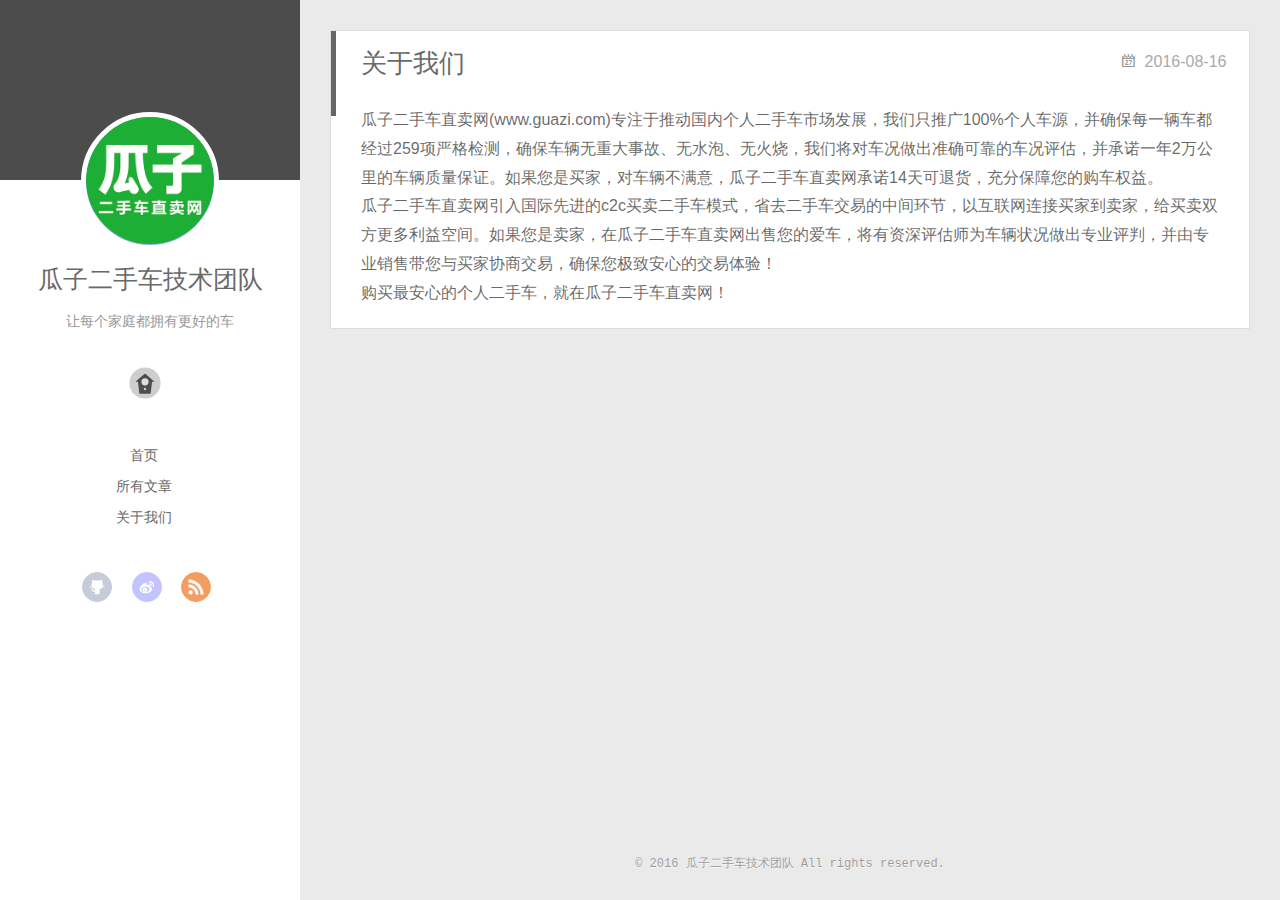
==== commit 2af7f2ef: "Site updated: 2016-08-16 15:45:35" ====
--- a/about/index.html
+++ b/about/index.html
@@ -12,7 +12,7 @@
 <meta property="og:url" content="http://yoursite.com/about/index.html">
 <meta property="og:site_name" content="瓜子二手车技术博客">
 <meta property="og:description" content="瓜子二手车直卖网(www.guazi.com)专注于推动国内个人二手车市场发展，我们只推广100%个人车源，并确保每一辆车都经过259项严格检测，确保车辆无重大事故、无水泡、无火烧，我们将对车况做出准确可靠的车况评估，并承诺一年2万公里的车辆质量保证。如果您是买家，对车辆不满意，瓜子二手车直卖网承诺14天可退货，充分保障您的购车权益。瓜子二手车直卖网引入国际先进的c2c买卖二手车模式，省去二手车交">
-<meta property="og:updated_time" content="2016-08-15T08:13:19.000Z">
+<meta property="og:updated_time" content="2016-08-16T07:45:26.000Z">
 <meta name="twitter:card" content="summary">
 <meta name="twitter:title" content="关于我们">
 <meta name="twitter:description" content="瓜子二手车直卖网(www.guazi.com)专注于推动国内个人二手车市场发展，我们只推广100%个人车源，并确保每一辆车都经过259项严格检测，确保车辆无重大事故、无水泡、无火烧，我们将对车况做出准确可靠的车况评估，并承诺一年2万公里的车辆质量保证。如果您是买家，对车辆不满意，瓜子二手车直卖网承诺14天可退货，充分保障您的购车权益。瓜子二手车直卖网引入国际先进的c2c买卖二手车模式，省去二手车交">
@@ -190,7 +190,7 @@
   
     <div class="article-meta">
       <a href="/about/index.html" class="article-date">
-  	<time datetime="2016-08-15T08:13:19.000Z" itemprop="datePublished">2016-08-15</time>
+  	<time datetime="2016-08-16T07:45:26.000Z" itemprop="datePublished">2016-08-16</time>
 </a>
     </div>
   
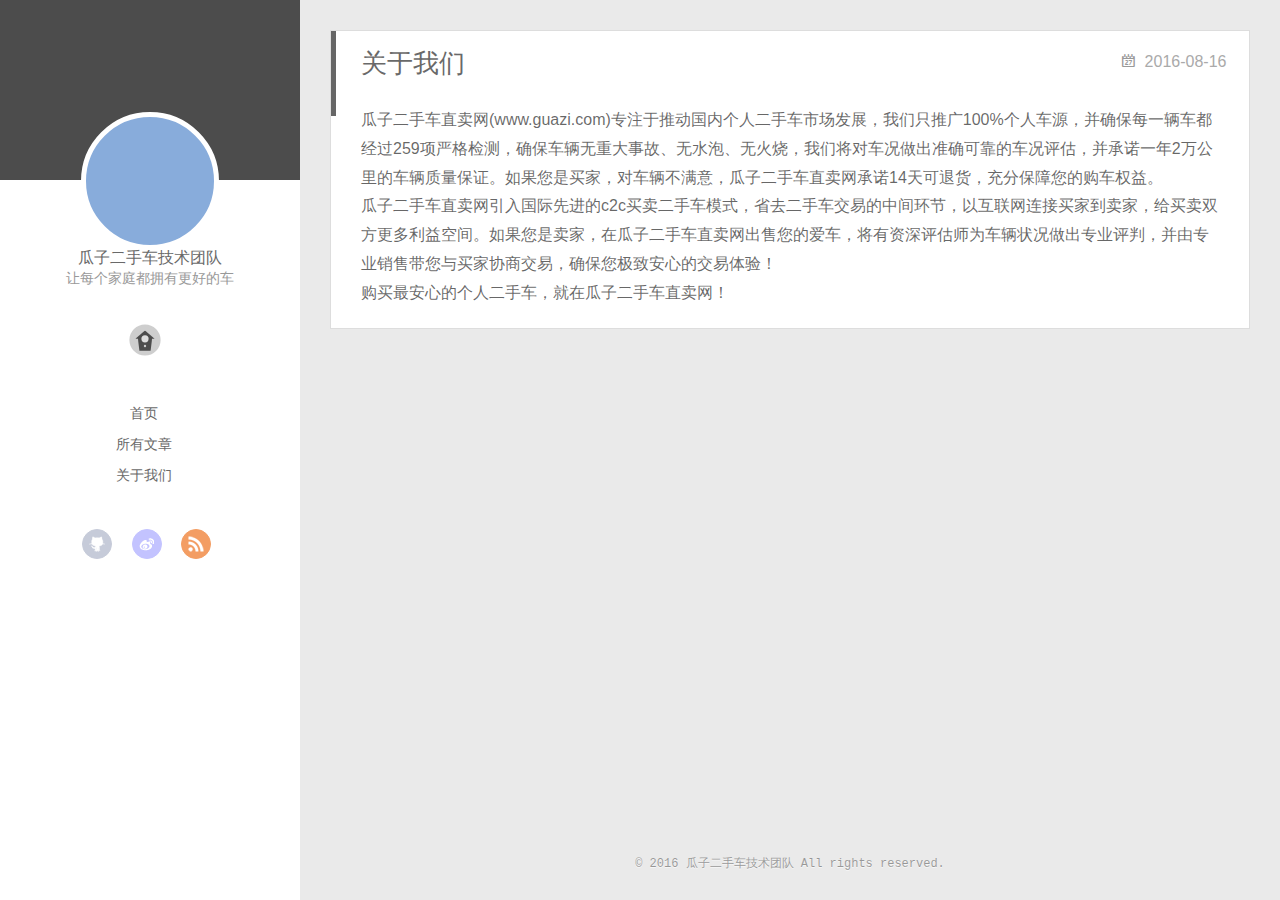
==== commit 91f34f62: "Site updated: 2016-08-19 11:55:40" ====
--- a/about/index.html
+++ b/about/index.html
@@ -31,7 +31,7 @@
 	<header id="header" class="inner">
 		<a href="/" class="profilepic">
 			
-			<img src="/img/avatar.png" class="js-avatar" style="width: 100%;height: 100%;opacity: 1;">
+			<img src="/img/avatar.png" class="js-avatar show”>
 			
 		</a>
 
@@ -150,7 +150,7 @@
 		<header id="header" class="inner">
 			<div class="profilepic">
 				
-					<img src="/img/avatar.png" class="js-avatar" style="width: 100%;height: 100%;opacity: 1;">
+					<img lazy-src="null/img/avatar.png" class="js-avatar">
 				
 			</div>
 			<hgroup>
@@ -257,7 +257,7 @@
 	var yiliaConfig = {
 		fancybox: true,
 		mathjax: true,
-		animate: false,
+		animate: true,
 		isHome: false,
 		isPost: false,
 		isArchive: false,
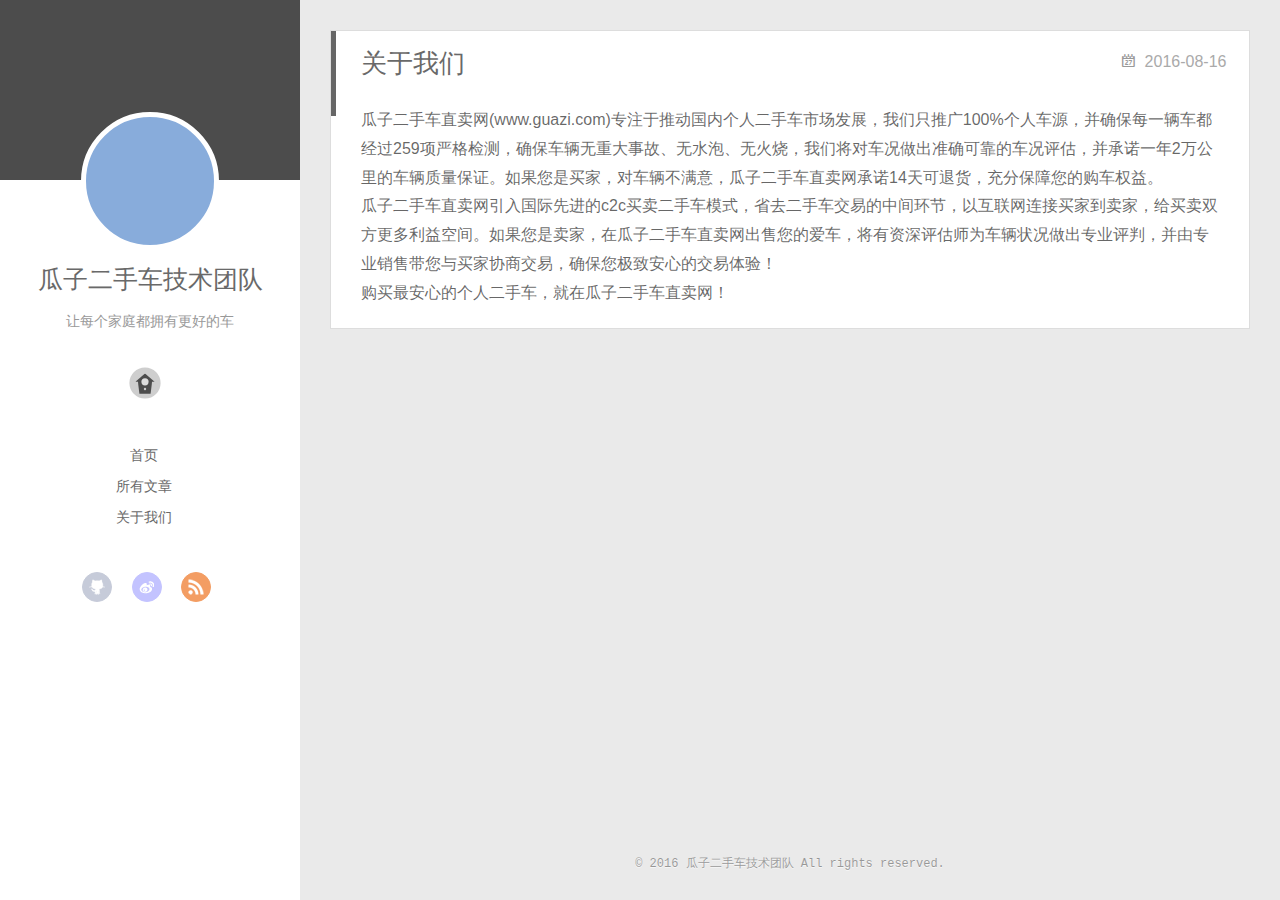
==== commit cb788bca: "Site updated: 2016-08-19 12:03:34" ====
--- a/about/index.html
+++ b/about/index.html
@@ -31,7 +31,7 @@
 	<header id="header" class="inner">
 		<a href="/" class="profilepic">
 			
-			<img src="/img/avatar.png" class="js-avatar show”>
+			<img src="/img/avatar.png" class="js-avatar show” style="width: 100%;height: 100%;opacity: 1;">
 			
 		</a>
 
@@ -150,7 +150,7 @@
 		<header id="header" class="inner">
 			<div class="profilepic">
 				
-					<img lazy-src="null/img/avatar.png" class="js-avatar">
+					<img src="/img/avatar.png" class="js-avatar" style="width: 100%;height: 100%;opacity: 1;">
 				
 			</div>
 			<hgroup>
@@ -257,7 +257,7 @@
 	var yiliaConfig = {
 		fancybox: true,
 		mathjax: true,
-		animate: true,
+		animate: false,
 		isHome: false,
 		isPost: false,
 		isArchive: false,
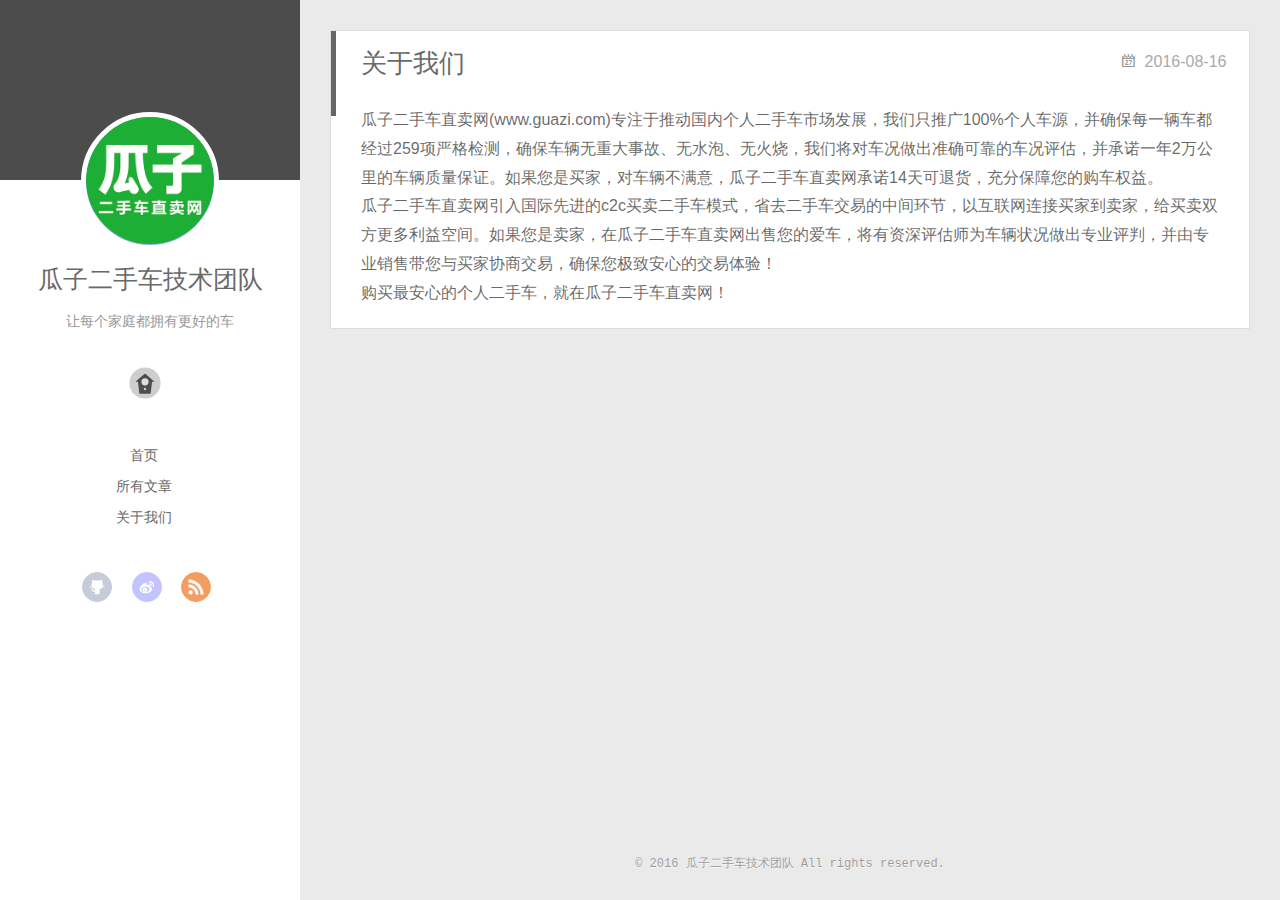
==== commit 8cb2a5b4: "Site updated: 2016-08-19 12:18:32" ====
--- a/about/index.html
+++ b/about/index.html
@@ -31,7 +31,7 @@
 	<header id="header" class="inner">
 		<a href="/" class="profilepic">
 			
-			<img src="/img/avatar.png" class="js-avatar show” style="width: 100%;height: 100%;opacity: 1;">
+			<img src="/img/avatar.png" class="js-avatar" style="width: 100%;height: 100%;opacity: 1;">
 			
 		</a>
 
